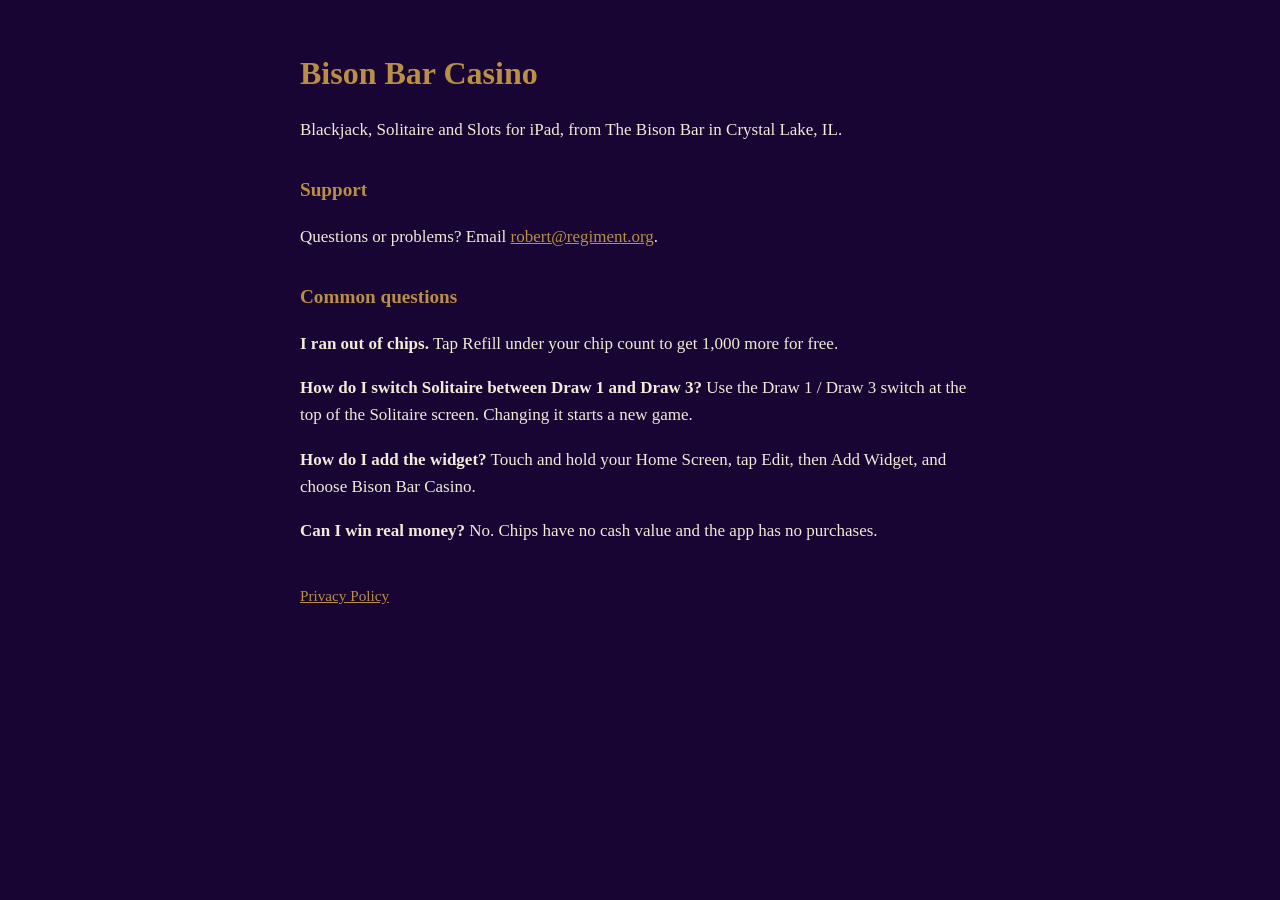
==== index.html @ 1a9a2c74 "Bison Bar Casino support and privacy pages Co-Authored-By: Claude Opus 5.5 <noreply@anthropic.com>" ====
<!doctype html>
<html lang="en">
<head>
<meta charset="utf-8">
<meta name="viewport" content="width=device-width, initial-scale=1">
<title>Bison Bar Casino Support</title>
<link rel="stylesheet" href="style.css">
</head>
<body>
<main>
<h1>Bison Bar Casino</h1>
<p>Blackjack, Solitaire and Slots for iPad, from The Bison Bar in Crystal Lake, IL.</p>
<h2>Support</h2>
<p>Questions or problems? Email <a href="mailto:robert@regiment.org">robert@regiment.org</a>.</p>
<h2>Common questions</h2>
<p><strong>I ran out of chips.</strong> Tap Refill under your chip count to get 1,000 more for free.</p>
<p><strong>How do I switch Solitaire between Draw 1 and Draw 3?</strong> Use the Draw 1 / Draw 3 switch at the top of the Solitaire screen. Changing it starts a new game.</p>
<p><strong>How do I add the widget?</strong> Touch and hold your Home Screen, tap Edit, then Add Widget, and choose Bison Bar Casino.</p>
<p><strong>Can I win real money?</strong> No. Chips have no cash value and the app has no purchases.</p>
<nav><a href="privacy.html">Privacy Policy</a></nav>
</main>
</body>
</html>
---- style.css ----
:root { color-scheme: dark; }
body { margin: 0; background: #180533; color: #f3ead7; font: 17px/1.6 Georgia, serif; }
main { max-width: 680px; margin: 0 auto; padding: 48px 16px; }
h1 { color: #b88f45; font-size: 2rem; margin: 0 0 8px; }
h2 { color: #b88f45; font-size: 1.2rem; margin-top: 32px; }
a { color: #b88f45; }
nav { margin-top: 40px; font-size: 0.95rem; }
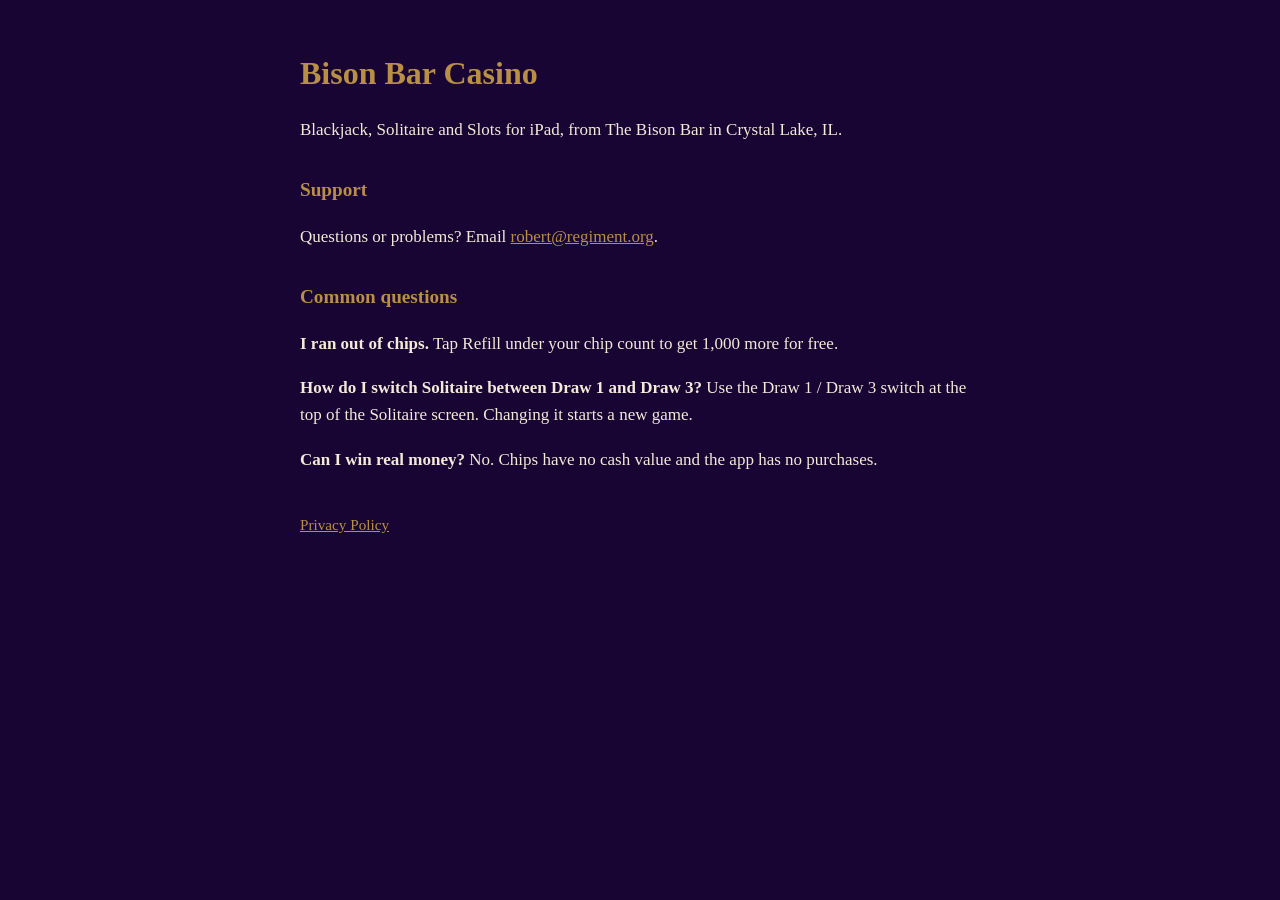
==== commit c12146ce: "Remove the widget question from the support page The app no longer has a home screen widget.  Co-Aut" ====
--- a/index.html
+++ b/index.html
@@ -15,7 +15,6 @@
 <h2>Common questions</h2>
 <p><strong>I ran out of chips.</strong> Tap Refill under your chip count to get 1,000 more for free.</p>
 <p><strong>How do I switch Solitaire between Draw 1 and Draw 3?</strong> Use the Draw 1 / Draw 3 switch at the top of the Solitaire screen. Changing it starts a new game.</p>
-<p><strong>How do I add the widget?</strong> Touch and hold your Home Screen, tap Edit, then Add Widget, and choose Bison Bar Casino.</p>
 <p><strong>Can I win real money?</strong> No. Chips have no cash value and the app has no purchases.</p>
 <nav><a href="privacy.html">Privacy Policy</a></nav>
 </main>
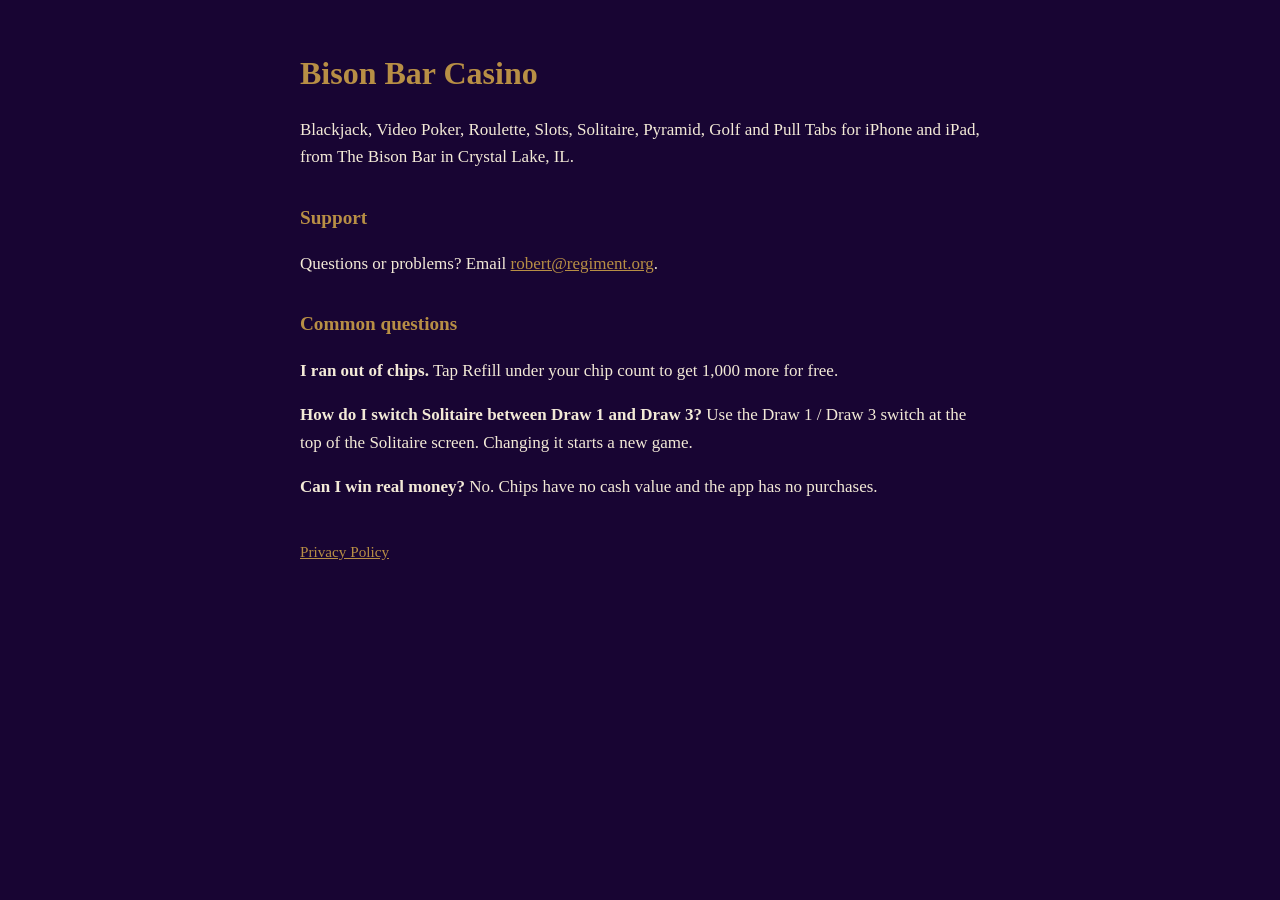
==== commit 6abe91a1: "Update the support page intro for all eight games on iPhone and iPad Co-Authored-By: Claude Opus 5.5" ====
--- a/index.html
+++ b/index.html
@@ -9,7 +9,7 @@
 <body>
 <main>
 <h1>Bison Bar Casino</h1>
-<p>Blackjack, Solitaire and Slots for iPad, from The Bison Bar in Crystal Lake, IL.</p>
+<p>Blackjack, Video Poker, Roulette, Slots, Solitaire, Pyramid, Golf and Pull Tabs for iPhone and iPad, from The Bison Bar in Crystal Lake, IL.</p>
 <h2>Support</h2>
 <p>Questions or problems? Email <a href="mailto:robert@regiment.org">robert@regiment.org</a>.</p>
 <h2>Common questions</h2>
